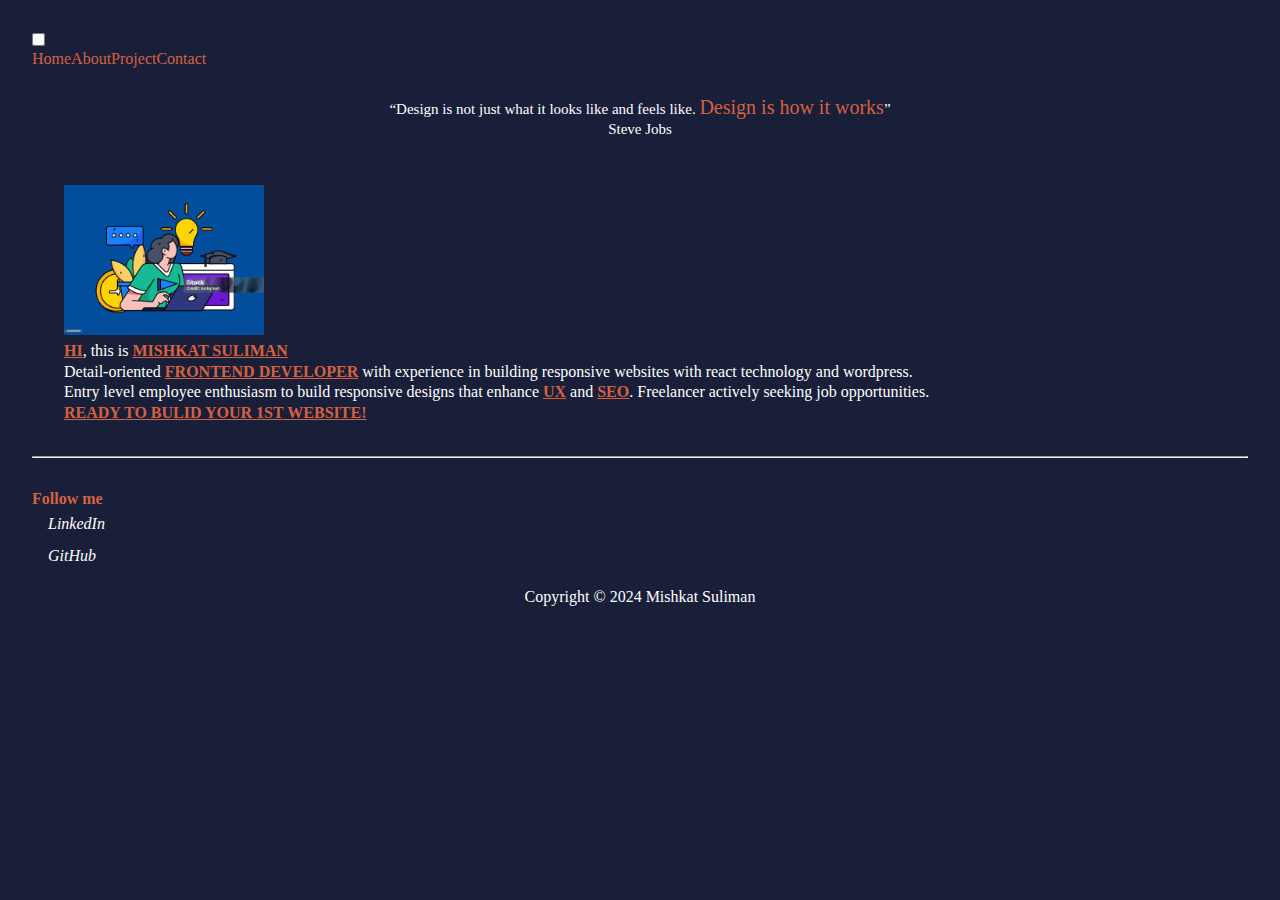
==== index.html @ aaf3480a "new commit" ====
<!DOCTYPE html>
<html lang="en">
<head>
    <meta charset="UTF-8">
    <meta name="viewport" content="width=device-width, initial-scale=1.0">
    <link rel="stylesheet" href="style.css">
    <style>
        @import url('https://fonts.googleapis.com/css2?family=Bebas+Neue&family=Libre+Baskerville:ital,wght@0,400;0,700;1,400&display=swap');
        </style>
    <style>
        @import url('https://fonts.googleapis.com/css2?family=Bebas+Neue&family=Libre+Baskerville:ital,wght@0,400;0,700;1,400&display=swap');
        </style>
    <link rel="stylesheet" href="https://cdnjs.cloudflare.com/ajax/libs/font-awesome/6.5.2/css/all.min.css" integrity="sha512-SnH5WK+bZxgPHs44uWIX+LLJAJ9/2PkPKZ5QiAj6Ta86w+fsb2TkcmfRyVX3pBnMFcV7oQPJkl9QevSCWr3W6A==" crossorigin="anonymous" referrerpolicy="no-referrer" />
    <title>Mishkat's Portfolio</title>
</head>
<body>
    <div id="base">
        <input type="checkbox" id="check">
        <span class="top"></span>
        <span class="middle"></span>
        <span class="bottom"></span>
    </div>
    <div class="sidebar">
            <header>
                <nav>
                        <ul>
                            <li><a href="index.html">Home</a></li>
                            <li><a href="about.html">About</a></li>
                            <li><a href="project.html">Project</a></li>
                            <li><a href="contact.html">Contact</a></li>
                        </ul>
                </nav>
            </header>
        </div>
    </div>
    <!-- <header>
        <nav>
                <ul>
                    <li><a href="index.html">Home</a></li>
                    <li><a href="about.html">About</a></li>
                    <li><a href="project.html">Project</a></li>
                    <li><a href="contact.html">Contact</a></li>
                </ul>
        </nav>
    </header> -->
    <main>
       <section id="home">
      <blockquote>

        “Design is not just what it looks like and feels like. <span>Design is how it works</span>” <br>Steve Jobs
      </blockquote>

        <article class="bio">

            <img src="images/profile-ima.jpg" alt="profile-image">
            <p><strong>Hi</strong>, this is <strong>Mishkat Suliman</strong> <br>Detail-oriented <strong>frontend developer</strong> with experience in building responsive websites with react technology and wordpress. <p>Entry level employee enthusiasm to build responsive designs that enhance <strong>UX</strong> and <strong>SEO</strong>. Freelancer actively seeking job opportunities. </p> 
            </p>
            <p> <strong>Ready to Bulid your  <b>1st</b>  Website!</strong></p>
        </article>
        

        

        
       </section>
    </main>
    <footer>
            <hr>
            <h4>Follow me</h4>
            <i class="fa-brands fa-linkedin"><a href="" target="_blank">LinkedIn</a>
            </i>
            <br>
            <i class="fa-brands fa-github"><a href="" target="_blank">GitHub</a></i>
        <p>Copyright &copy; 2024 Mishkat Suliman</p>
    </footer>
</body>
</html>
---- style.css ----
*{
    padding: 0;
    margin: 0;
    box-sizing: border-box;
}

body{
    padding: 2em;
    /* background-color: #D46140; */
    background-color: #191e39;
    color: #ffffff;}
blockquote{
    margin-top: 2em;
    padding-top: 2em;
    margin: 1em;
    margin-bottom: 2em;;
    margin-top: 0;
    text-align: center;
    font-size: 15px;
    line-height: 1.3em;
    font-size: 15px;

}
blockquote span{
    color: #D46140;
    font-size: 20px;
}
header{
    display: flex;
    flex-direction: row;
    flex-wrap: nowrap;
    justify-content: space-between;
}
header img{
    width: 2em;

}
img{
    width: 200px;
}
nav a{
    text-decoration: none;
    box-sizing: border-box;
    height: auto;
    width: 100%;
    color: #D46140;
    /* padding: 20px 30px; */
    justify-content: flex-start;
  
    
}


@media (max-width:450px){
   
    nav ul{
        display: inline-block;
        padding: 2em;
        margin: 2em;
    }
    nav li{
        margin: 2em;
    }
    nav ul a{
        display: block;
        height: 100%;
        width: 100%;
        line-height: 30px;
        font-size: 25px;
        box-sizing: border-box;
        transition: .4s;

    }
    ul li:hover a{
        padding-left: 40px;
    }
    .sidebar{
        background-color: #191e39;
        position: fixed;
        left: 0;
        width: 250px;
        height: 100%;
        background-color: aqua;
        transition: all .5s ease ;
    }
   
    #check:checked ~ .sidebar{
        left: 0;
    }
    #base{
        width: 30px;
        height: 30px;
    }
    #base .top, .middle, .bottom{
        display: block;
        background-color: #D46140;
        height: 4px;
        width: 30px;
        position: absolute;
        border-radius: 5px;
        left: calc(20% - 30px);
        border-radius: 5px;
        z-index: 1;
        transition:  all .5s;
        transform-origin: center center;
    }
    .top{
        top: 1.2em;
    }
    .middle{
        top: 2.4em;
    }
    .bottom{
        top:3.4em
    }
    input:checked ~ .top{
        transform: rotate(35deg) translateX(10px) translateY(15px);
    }
    input:checked ~ .middle{
        opacity: 0;
    }
    input:checked ~ .bottom{
        transform: rotate(-35deg) translateX(10px) translateY(-15px);
    }
    input{
        cursor: pointer;
        display: block;
        position: relative;
        z-index: 2;
        opacity: 0;
        width: 30px;
        height: 30px;
    }

}

ul{
    list-style-type: none;
    display: flex;
    flex-direction: row;
    justify-content: space-around;
}
.bio{
    margin: 1em;
    line-height: 1.3em;
    text-justify: auto;
    padding: 1em;
}
.bio strong{
    color: #D46140;
    text-transform: uppercase;
    text-decoration: underline;
}

/* @media (max-width: 320px) {
   
   #home  h2, h3{
       margin: 1em;
       align-items: center;
      
      
    }
    footer{
        margin-top: 4em;
        padding-top: 2em;
    }
    footer h4{
        position: relative;
        left: 0;
        font-weight: 600;
        font-size: 20px;
    }
    footer h4,a{
        margin: 1em;
    }
    footer a{
        text-decoration: none;
        line-height: 2em;
        padding-bottom: 1em;

    }
    footer p{
        display: flex;
        text-align: center;
        margin-top: 1em;
    }
    main{
        padding: 2em;
        width: 100%;
        height: 100vh;
    }
   footer h4{
        color: #D46140;
    }
    
} */

footer h4{
    color: #D46140;
    margin-top: 2em;
}
footer i{
    color: #D46140;
    padding-right: 1em;
}
footer a{
    margin-left: 1em;
    color: #ffffff;
    line-height: 2em;
    text-decoration: none;
}
footer p{
    padding: 1em;
    text-align: center;
}
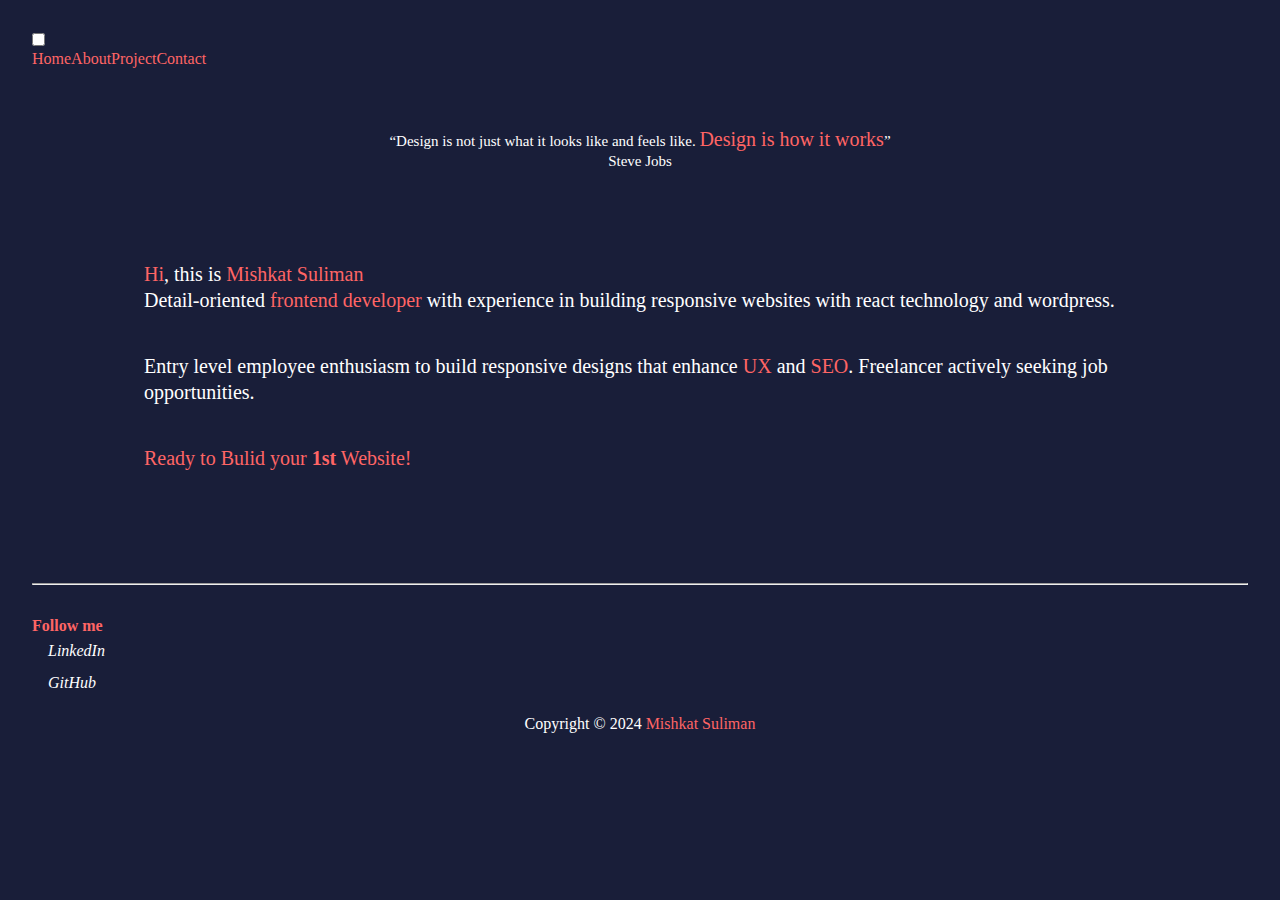
==== commit 81c83b88: "Updates" ====
--- a/index.html
+++ b/index.html
@@ -45,23 +45,15 @@
     </header> -->
     <main>
        <section id="home">
-      <blockquote>
-
-        “Design is not just what it looks like and feels like. <span>Design is how it works</span>” <br>Steve Jobs
-      </blockquote>
-
-        <article class="bio">
-
-            <img src="images/profile-ima.jpg" alt="profile-image">
-            <p><strong>Hi</strong>, this is <strong>Mishkat Suliman</strong> <br>Detail-oriented <strong>frontend developer</strong> with experience in building responsive websites with react technology and wordpress. <p>Entry level employee enthusiasm to build responsive designs that enhance <strong>UX</strong> and <strong>SEO</strong>. Freelancer actively seeking job opportunities. </p> 
-            </p>
-            <p> <strong>Ready to Bulid your  <b>1st</b>  Website!</strong></p>
-        </article>
-        
-
-        
-
-        
+            <blockquote>
+                “Design is not just what it looks like and feels like. <span>Design is how it works</span>” <br>Steve Jobs
+            </blockquote>
+            <article class="bio">
+                <!-- <img src="images/profile-ima.jpg" alt="profile-image"> -->
+                <p><strong>Hi</strong>, this is <strong>Mishkat Suliman</strong> <br>Detail-oriented <strong>frontend developer</strong> with experience in building responsive websites with react technology and wordpress. <p>Entry level employee enthusiasm to build responsive designs that enhance <strong>UX</strong> and <strong>SEO</strong>. Freelancer actively seeking job opportunities. </p> 
+                </p>
+                <p> <strong>Ready to Bulid your  <b>1st</b>  Website!</strong></p>
+            </article>
        </section>
     </main>
     <footer>
@@ -71,7 +63,7 @@
             </i>
             <br>
             <i class="fa-brands fa-github"><a href="" target="_blank">GitHub</a></i>
-        <p>Copyright &copy; 2024 Mishkat Suliman</p>
-    </footer>
+            <p>Copyright &copy; 2024 <span class="mishkat">Mishkat Suliman</span></p>
+        </footer>
 </body>
 </html>--- a/style.css
+++ b/style.css
@@ -6,9 +6,23 @@
 
 body{
     padding: 2em;
-    /* background-color: #D46140; */
     background-color: #191e39;
-    color: #ffffff;}
+    color: #ffffff;
+}
+#home{
+    margin: 2em;
+}
+blockquote, article{
+    margin: 2em;
+    /* padding: 2em; */
+    font-size: 20px;
+    line-height: 2em;
+}
+article p{
+    margin: 2em;
+    font-size: 20px;
+    font-weight: 200;
+}
 blockquote{
     margin-top: 2em;
     padding-top: 2em;
@@ -21,8 +35,13 @@
     font-size: 15px;
 
 }
+main{
+    display: flex;
+    justify-content: center;
+    align-items: center;
+}
 blockquote span{
-    color: #D46140;
+    color: #FF6565;
     font-size: 20px;
 }
 header{
@@ -43,7 +62,7 @@
     box-sizing: border-box;
     height: auto;
     width: 100%;
-    color: #D46140;
+    color:#FF6565;
     /* padding: 20px 30px; */
     justify-content: flex-start;
   
@@ -53,6 +72,9 @@
 
 @media (max-width:450px){
    
+    article p{
+        text-align: center;
+    }
     nav ul{
         display: inline-block;
         padding: 2em;
@@ -93,7 +115,7 @@
     }
     #base .top, .middle, .bottom{
         display: block;
-        background-color: #D46140;
+        background-color: #FF6565;
         height: 4px;
         width: 30px;
         position: absolute;
@@ -147,9 +169,7 @@
     padding: 1em;
 }
 .bio strong{
-    color: #D46140;
-    text-transform: uppercase;
-    text-decoration: underline;
+    color: #FF6565;
 }
 
 /* @media (max-width: 320px) {
@@ -196,11 +216,11 @@
 } */
 
 footer h4{
-    color: #D46140;
+    color: #FF6565;
     margin-top: 2em;
 }
 footer i{
-    color: #D46140;
+    color: #FF6565;
     padding-right: 1em;
 }
 footer a{
@@ -213,3 +233,6 @@
     padding: 1em;
     text-align: center;
 }
+footer .mishkat{
+    color: #FF6565;
+}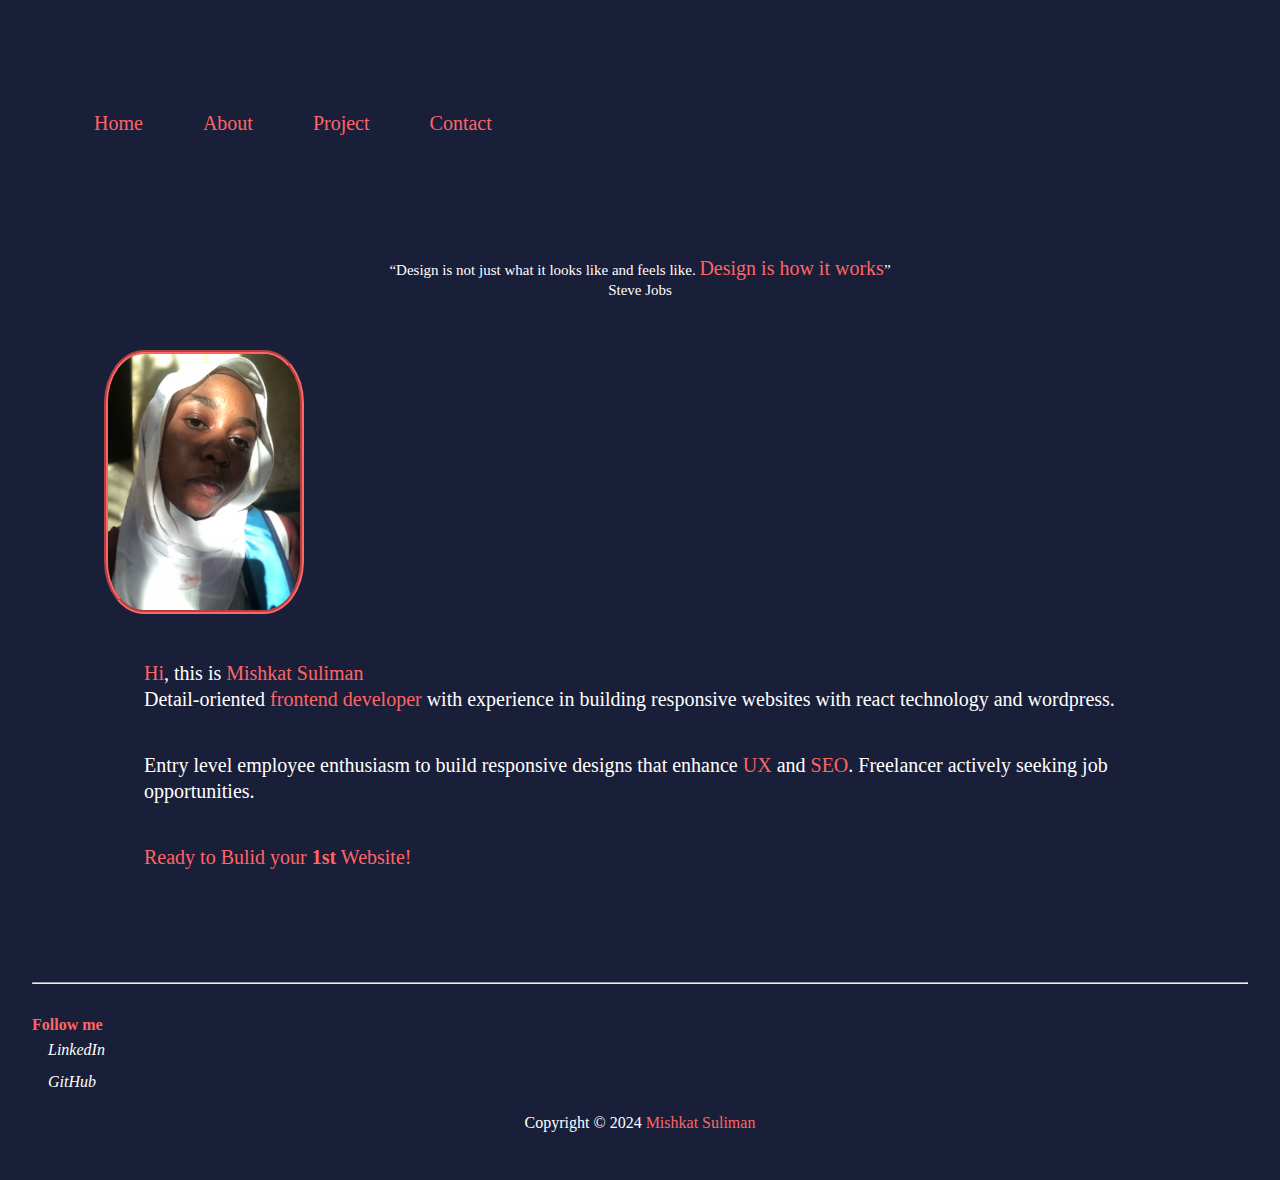
==== commit 0f5cc61f: "Menu Update" ====
--- a/index.html
+++ b/index.html
@@ -31,7 +31,6 @@
                         </ul>
                 </nav>
             </header>
-        </div>
     </div>
     <!-- <header>
         <nav>
@@ -49,7 +48,7 @@
                 “Design is not just what it looks like and feels like. <span>Design is how it works</span>” <br>Steve Jobs
             </blockquote>
             <article class="bio">
-                <!-- <img src="images/profile-ima.jpg" alt="profile-image"> -->
+                <img src="images/profile-img.jpeg" alt="profile-image">
                 <p><strong>Hi</strong>, this is <strong>Mishkat Suliman</strong> <br>Detail-oriented <strong>frontend developer</strong> with experience in building responsive websites with react technology and wordpress. <p>Entry level employee enthusiasm to build responsive designs that enhance <strong>UX</strong> and <strong>SEO</strong>. Freelancer actively seeking job opportunities. </p> 
                 </p>
                 <p> <strong>Ready to Bulid your  <b>1st</b>  Website!</strong></p>
--- a/style.css
+++ b/style.css
@@ -11,6 +11,12 @@
 }
 #home{
     margin: 2em;
+}
+
+img{
+    border-radius: 20%;
+    border:#FF6565 groove .2em ;
+
 }
 blockquote, article{
     margin: 2em;
@@ -68,8 +74,98 @@
   
     
 }
-
-
+@media (max-width:450px){
+    /* Basic Reset */
+* {
+    margin: 0;
+    padding: 0;
+    box-sizing: border-box;
+}
+
+/* Hamburger Menu Icon */
+#base {
+    position: fixed;
+    top: 20px;
+    left: 20px;
+    cursor: pointer;
+    z-index: 1000; /* Ensure it's above other content */
+}
+
+#base span {
+    display: block;
+    width: 30px;
+    height: 3px;
+    margin-bottom: 5px;
+    background-color: #FF6565;
+    transition: transform 0.4s, opacity 0.4s;
+}
+
+#check {
+    display: none; /* Hide the checkbox */
+}
+
+/* Rotate top and bottom lines */
+#check:checked ~ #base .top {
+    transform: translateY(8px) rotate(45deg);
+}
+
+#check:checked ~ #base .middle {
+    opacity: 0;
+}
+
+#check:checked ~ #base .bottom {
+    transform: translateY(-8px) rotate(-45deg);
+}
+
+/* Sidebar Navigation */
+.sidebar {
+    position: fixed;
+    top: 0;
+    left: -250px; /* Initially hidden off-screen */
+    width: 250px;
+    height: 100%;
+    background-color: #fff;
+    box-shadow: 2px 0 5px rgba(0, 0, 0, 0.1);
+    transition: left 0.4s;
+    z-index: 999; /* Ensure it's below the hamburger icon */
+}
+
+.sidebar header {
+    background-color: #FF6565;
+    color: #fff;
+    padding: 15px;
+}
+
+.sidebar nav ul {
+    list-style: none;
+    padding: 20px 0;
+}
+
+.sidebar nav ul li {
+    margin-bottom: 10px;
+}
+
+.sidebar nav ul li a {
+    display: block;
+    color: #FF6565;
+    text-decoration: none;
+    padding: 10px 15px;
+    transition: background-color 0.3s;
+}
+
+.sidebar nav ul li a:hover {
+    background-color: #f0f0f0;
+}
+
+}
+
+
+
+/* reat */
+
+
+
+/* 
 @media (max-width:450px){
    
     article p{
@@ -154,13 +250,22 @@
         height: 30px;
     }
 
-}
-
-ul{
-    list-style-type: none;
-    display: flex;
-    flex-direction: row;
-    justify-content: space-around;
+} */
+@media (min-width:451px){
+    ul {
+        list-style-type: none;
+        display: flex;
+        flex-direction: row;
+        justify-content: space-around;
+        align-items: center;
+        margin: 2em;    }
+    ul li{
+        padding: 1.5em;
+        font-size: 20px;
+    }
+}
+input{
+    visibility: hidden;
 }
 .bio{
     margin: 1em;
@@ -172,49 +277,6 @@
     color: #FF6565;
 }
 
-/* @media (max-width: 320px) {
-   
-   #home  h2, h3{
-       margin: 1em;
-       align-items: center;
-      
-      
-    }
-    footer{
-        margin-top: 4em;
-        padding-top: 2em;
-    }
-    footer h4{
-        position: relative;
-        left: 0;
-        font-weight: 600;
-        font-size: 20px;
-    }
-    footer h4,a{
-        margin: 1em;
-    }
-    footer a{
-        text-decoration: none;
-        line-height: 2em;
-        padding-bottom: 1em;
-
-    }
-    footer p{
-        display: flex;
-        text-align: center;
-        margin-top: 1em;
-    }
-    main{
-        padding: 2em;
-        width: 100%;
-        height: 100vh;
-    }
-   footer h4{
-        color: #D46140;
-    }
-    
-} */
-
 footer h4{
     color: #FF6565;
     margin-top: 2em;
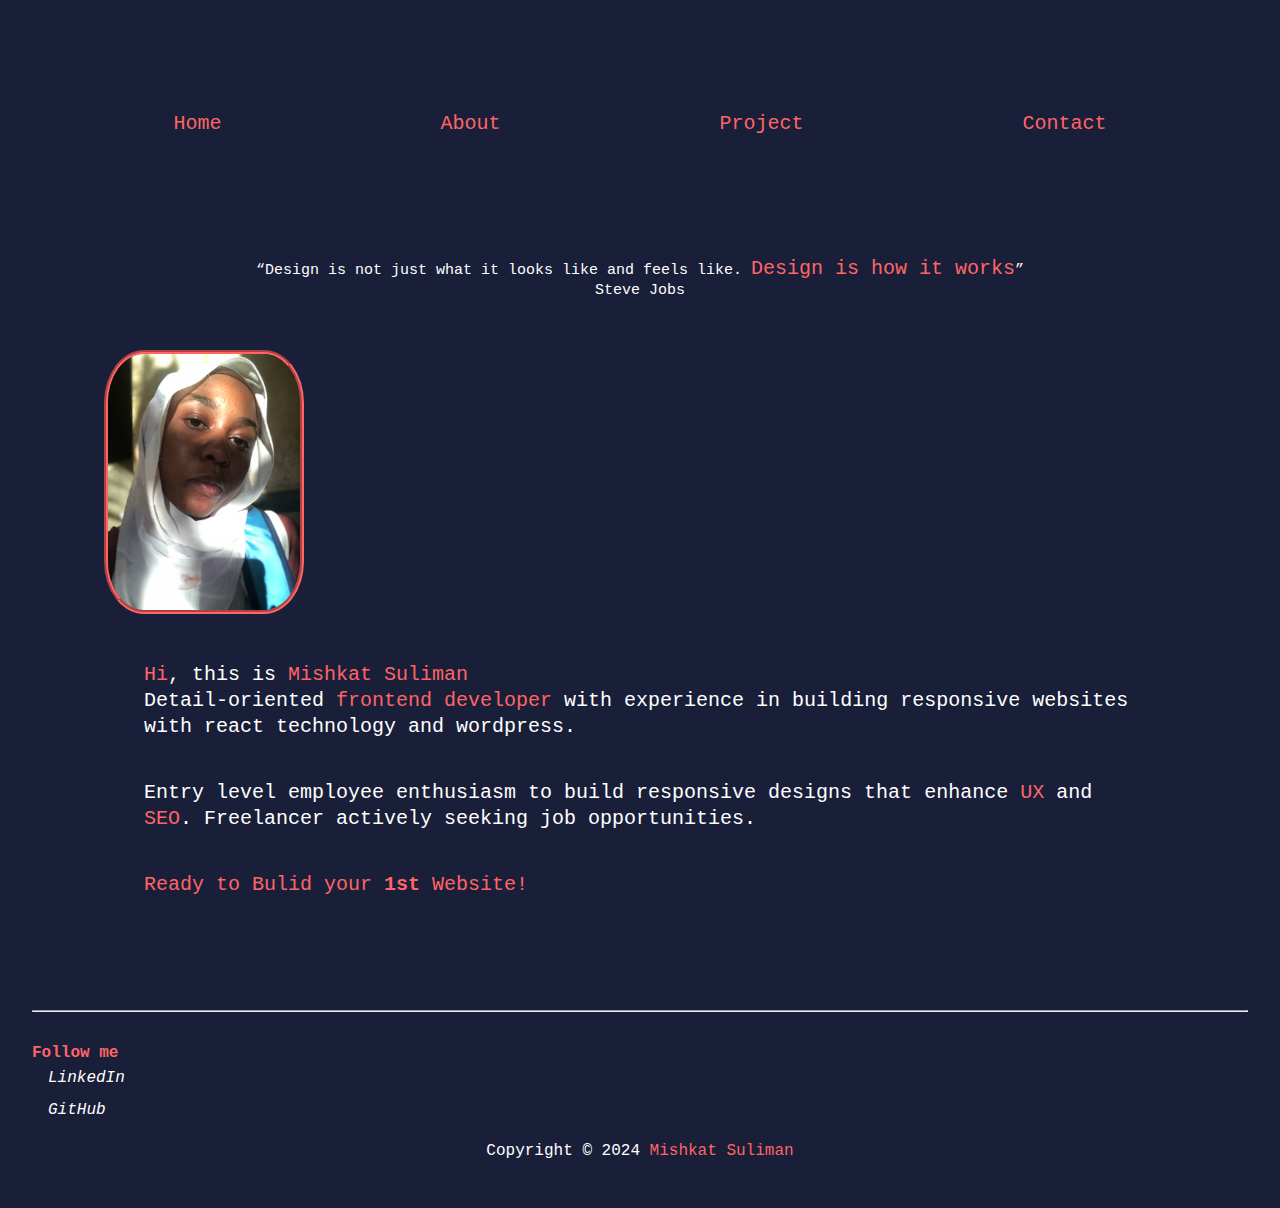
==== commit 29de503d: "updates" ====
--- a/index.html
+++ b/index.html
@@ -4,6 +4,7 @@
     <meta charset="UTF-8">
     <meta name="viewport" content="width=device-width, initial-scale=1.0">
     <link rel="stylesheet" href="style.css">
+    <link rel="stylesheet" href="menu.css">
     <style>
         @import url('https://fonts.googleapis.com/css2?family=Bebas+Neue&family=Libre+Baskerville:ital,wght@0,400;0,700;1,400&display=swap');
         </style>
@@ -14,7 +15,7 @@
     <title>Mishkat's Portfolio</title>
 </head>
 <body>
-    <div id="base">
+    <!-- <div id="base">
         <input type="checkbox" id="check">
         <span class="top"></span>
         <span class="middle"></span>
@@ -31,17 +32,20 @@
                         </ul>
                 </nav>
             </header>
-    </div>
-    <!-- <header>
+    </div> -->
+    <label class="hambergur-menu">
+        <input type="checkbox"/>
+    </label>
+    <aside class="sidebar">
         <nav>
-                <ul>
-                    <li><a href="index.html">Home</a></li>
-                    <li><a href="about.html">About</a></li>
-                    <li><a href="project.html">Project</a></li>
-                    <li><a href="contact.html">Contact</a></li>
-                </ul>
+            <ul>
+                <li><a href="index.html">Home</a></li>
+                <li><a href="about.html">About</a></li>
+                <li><a href="project.html">Project</a></li>
+                <li><a href="contact.html">Contact</a></li>
+            </ul>
         </nav>
-    </header> -->
+    </aside>
     <main>
        <section id="home">
             <blockquote>
@@ -58,10 +62,10 @@
     <footer>
             <hr>
             <h4>Follow me</h4>
-            <i class="fa-brands fa-linkedin"><a href="" target="_blank">LinkedIn</a>
+            <i class="fa-brands fa-linkedin"><a href="https://www.linkedin.com/in/mishkat-suliman-586037227" target="_blank">LinkedIn</a>
             </i>
             <br>
-            <i class="fa-brands fa-github"><a href="" target="_blank">GitHub</a></i>
+            <i class="fa-brands fa-github"><a href="https://github.com/Mshkatso-01" target="_blank">GitHub</a></i>
             <p>Copyright &copy; 2024 <span class="mishkat">Mishkat Suliman</span></p>
         </footer>
 </body>
--- a/style.css
+++ b/style.css
@@ -2,7 +2,10 @@
     padding: 0;
     margin: 0;
     box-sizing: border-box;
-}
+    font-family: 'Courier New', Courier, monospace;
+
+}
+
 
 body{
     padding: 2em;
--- a/menu.css
+++ b/menu.css
@@ -0,0 +1,97 @@
+@media (max-width:450px){
+    *,
+*::after,
+*::before{
+    box-sizing: border-box;
+}
+body{
+    margin: 0;
+}
+:root{
+    --bar-width: 60px;
+    --bar-height:8px;
+    --hambergur-gap: 6px;
+    --foreground:  #191e39;
+    --background:#FF6565;
+    --humbergur-margin: 8px;
+    --animation-timing: 200ms ease-in-out;
+    --hambergur-height: calc(var(--bar-height) * 3 + var(--hambergur-gap) * 2)
+
+}
+.hambergur-menu::before,
+.hambergur-menu::after,
+.hambergur-menu input{
+    content: "";
+    width: var(--bar-width);
+    height: var(--bar-height);
+    background-color: var(--background);
+    border-radius: 9999px;
+    transition: obacity var(animation-timing), width var(animation-timing), background-color var(--animation-timing);
+    transform-origin: left center;
+    
+
+}
+.hambergur-menu{
+    display: flex;
+    flex-direction: column;
+    gap: var(--hambergur-gap);
+    width: max-content;
+    position: absolute;
+    top: var(--humbergur-margin);
+    left: var(--humbergur-margin);
+    z-index: 2;
+    cursor: pointer;
+    --x-width: calc(var(--hambergur-height) * 1.41421356237)
+
+}
+.hambergur-menu input{
+    appearance: none;
+    margin: 0;
+    padding: 0;
+    outline: none;
+    pointer-events: none;
+}
+.hambergur-menu input:checked{
+    opacity: 0;
+    width: 0;
+}
+.hambergur-menu:has(input:checked){
+    --foreground : var(--foreground);
+    --background:var(--foreground);
+}
+.hambergur-menu:has(input:focus-visible)::before,
+.hambergur-menu:has(input:focus-visible)::after,
+.hambergur-menu:has(input:focus-visible){
+    border: 1px solid var(--foreground);
+    box-shadow: 0 0 0 1px var(--background);
+}
+.hambergur-menu:has(input:checked)::before{
+    rotate: 45deg;
+    width: var(--x-width);
+    translate: 0 calc(var(--bar-height) / -2);
+}
+.hambergur-menu:has(input:checked)::after{
+    rotate: -45deg;
+    width: var(--x-width);
+    translate: 0 calc(var(--bar-height) / 2);
+}
+.hambergur-menu input:checked{
+    width: 0;
+    opacity: 0;
+}
+.sidebar{
+    transition: translate var(--animation-timing);
+    translate: -100%;
+    padding: 0.5rem 1 rem;
+    padding-top: calc(var(--hambergur-height));
+    background-color: var(--foreground);
+    color: var(--foreground);
+    max-width: 10rem;
+    height: 10vh;
+    line-height: 40px;
+    cursor: pointer;
+}
+.hambergur-menu:has(input:checked) + .sidebar{
+    translate: 0;
+}
+}
